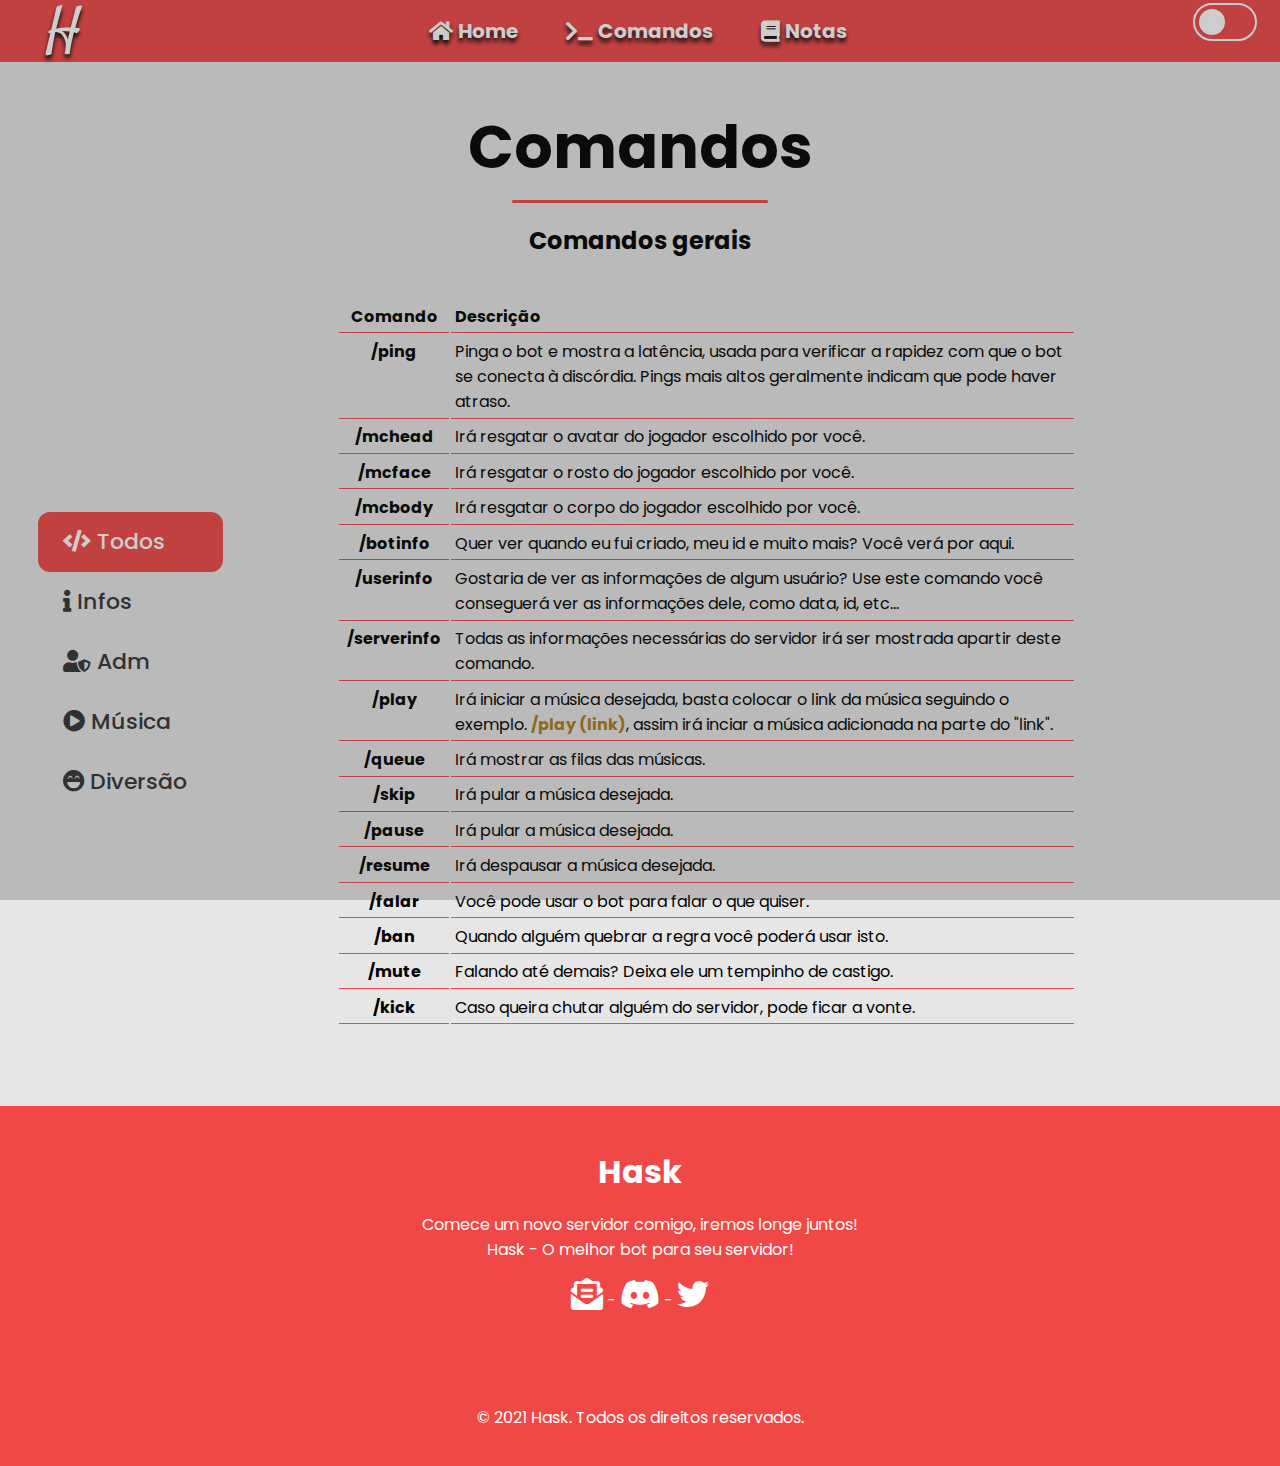
==== commands.html @ 64ca8719 "Add files via upload" ====
<html lang="pt-br">

<head>
    <meta charset="UTF-8" />
    <meta http-equiv="X-UA-Compatible" content="IE=edge" />
    <meta name="viewport" content="width=device-width, initial-scale=1.0" />
    <title>Hask</title>
  <!-- CSS -->
  <link rel="stylesheet" href="./css/navbar.css">
  <link rel="stylesheet" href="./css/navbar-sub.css">
  <link rel="stylesheet" href="./css/footer.css">
  <link rel="stylesheet" href="./css/animation.css">
  <link rel="stylesheet" href="./css/style.css">
  <link rel="stylesheet" href="./css/commands.css">
  <link rel="stylesheet" href="./css/colors.css">
  <link rel="stylesheet" href="./css/direction.css">
  <link rel="stylesheet" href="./css/media-screen.css">
  <!-- FONTS -->
  <link rel="stylesheet" href="./css/fonts.css">
  <!-- FAVICON -->
  <link rel="shortcut icon" href="favicon.ico" type="image/x-icon">
 <!-- ICONS -->
 <link rel="stylesheet" href="https://cdnjs.cloudflare.com/ajax/libs/font-awesome/5.11.2/css/all.css"/>
 <!-- JS -->
 <script src="https://cdnjs.cloudflare.com/ajax/libs/jquery/3.5.1/jquery.min.js"></script>
</head>

<body onselectstart="return false" ondragstart="return false;">
  <div id="preloader">
     <div class="inner">
        <img src="./images/preloader.gif" style="height: 128px; width: 128px;">                
        </div>
     </div>
  </div>
    <!-- NavBar -->
    <header>
        <nav>
            <div class="menu-icon">
               <i class="fas fa-bars fa-2x"></i>
            </div>
            <a href="index.html" class="logo">H</a>
            <div class="menu">
               <ul>
                  <li><i class="fas fa-home fa-lg"></i><a href="index.html">Home</a></li>
                  <li>
                     <i class="fas fa-terminal fa-lg"></i><a href="commands.html">Comandos</a>
                  </li>
                  <li>
                     <i class="fas fa-book fa-lg"></i></i><a href="notes.html">Notas</a>
                  </li>
                  <label class="switch">
                    <input type="checkbox" id="dark-mode-toggle" class="dark-mode-toggle"/>
                    <span class="slider round" id="switch"></span>
                 </label>
               </ul>
            </div>
         </nav>
    </header>
    <!-- Body -->
    <h1 class="text-center commands">Comandos</h1>
    <hr style="background: var(--bg);
    width: 20%;
    height: 0.3%;
    border-radius: 15px;
    margin-block-start: 0.5em;
    margin-block-end: 0.5em;
    margin-inline-start: auto;
    margin-inline-end: auto;
    opacity: 1;">
    <h2 class="text-center">Comandos gerais</h2>
    <section>
        <div class="container">
            <div class="content">
              <input type="radio" name="slidertabs" checked id="all">
              <input type="radio" name="slidertabs" id="info">
              <input type="radio" name="slidertabs" id="mod">
              <input type="radio" name="slidertabs" id="music">
              <input type="radio" name="slidertabs" id="fun">
              <div class="list">
                <label for="all" class="all">
                <span class="icon"><i class="fas fa-code"></i></span>
                <span class="title">Todos</span>
              </label>
              <label for="info" class="info">
                <span class="icon"><i class="fas fa-info"></i>
                <span class="title">Infos</span>
              </label>
              <label for="mod" class="mod">
                <span class="icon"><i class="fas fa-user-shield"></i></span>
                <span class="title">Adm</span>
              </label>
              <label for="music" class="music">
                <span class="icon"><i class="fas fa-play-circle"></i></span>
                <span class="title">Música</span>
              </label>
              <label for="fun" class="fun">
                <span class="icon"><i class="fas fa-laugh-beam"></i></span>
                <span class="title">Diversão</span>
              </label>
              <div class="slidertabs"></div>
            </div>
              <div class="text-content">
                <div class="all text">
                  <table>
                    <thead>
                        <tr>
                            <th style="width: 15%;">Comando</th>
                            <th style="width: 85%; text-align: start;">Descrição</th>
                        </tr>
                    </thead>
        
                    <tbody>
                        <tr>
                            <th>/ping</th>
                            <td>Pinga o bot e mostra a latência, usada para verificar a rapidez com que o bot se conecta à
                                discórdia. Pings mais altos geralmente indicam que pode haver atraso.</td>
                        </tr>
                        <tr>
                            <th>/mchead</th>
                            <td>Irá resgatar o avatar do jogador escolhido por você.</td>
                        </tr>
                        <tr>
                            <th>/mcface</th>
                            <td>Irá resgatar o rosto do jogador escolhido por você.</td>
                        </tr>
                        <tr>
                            <th>/mcbody</th>
                            <td>Irá resgatar o corpo do jogador escolhido por você.</td>
                        </tr>
                        <tr>
                            <th>/botinfo</th>
                            <td>Quer ver quando eu fui criado, meu id e muito mais? Você verá por aqui.</td>
                        </tr>
                        <tr>
                            <th>/userinfo</th>
                            <td>Gostaria de ver as informações de algum usuário? Use este comando você conseguerá ver as
                                informações dele, como data, id, etc...</td>
                        </tr>
                        <tr>
                            <th>/serverinfo</th>
                            <td>Todas as informações necessárias do servidor irá ser mostrada apartir deste comando.</td>
                        </tr>
                        <tr>
                            <th>/play</th>
                            <td>Irá iniciar a música desejada, basta colocar o link da música seguindo o exemplo. <code
                                    style="font-weight: bolder; color: #ad7e17;">/play (link)</code>, assim irá inciar a música
                                adicionada na parte do "link".</td>
                        </tr>
                        <tr>
                            <th>/queue</th>
                            <td>Irá mostrar as filas das músicas.</td>
                        </tr>
                        <tr>
                            <th>/skip</th>
                            <td>Irá pular a música desejada.</td>
                        </tr>
                        <tr>
                            <th>/pause</th>
                            <td>Irá pular a música desejada.</td>
                        </tr>
                        <tr>
                            <th>/resume</th>
                            <td>Irá despausar a música desejada.</td>
                        </tr>
                        <tr>
                            <th>/falar</th>
                            <td>Você pode usar o bot para falar o que quiser.</td>
                        </tr>
                        <tr>
                            <th>/ban</th>
                            <td>Quando alguém quebrar a regra você poderá usar isto.</td>
                        </tr>
                        <tr>
                            <th>/mute</th>
                            <td>Falando até demais? Deixa ele um tempinho de castigo.</td>
                        </tr>
                        <tr>
                            <th>/kick</th>
                            <td>Caso queira chutar alguém do servidor, pode ficar a vonte.</td>
                        </tr>
                    </tbody>
                </table>
                </div>
                <div class="info text">
                    <table>
                        <thead>
                            <tr>
                                <th style="width: 15%;">Comando</th>
                                <th style="width: 85%; text-align: start;">Descrição</th>
                            </tr>
                        </thead>
            
                        <tbody>
                            <tr>
                                <th>/botinfo</th>
                                <td>Quer ver quando eu fui criado, meu id e muito mais? Você verá por aqui.</td>
                            </tr>
                            <tr>
                                <th>/userinfo</th>
                                <td>Gostaria de ver as informações de algum usuário? Use este comando você conseguerá ver as
                                    informações dele, como data, id, etc...</td>
                            </tr>
                            <tr>
                                <th>/serverinfo</th>
                                <td>Todas as informações necessárias do servidor irá ser mostrada apartir deste comando.</td>
                            </tr>
                        </tbody>
                    </table>
                </div>
                <div class="mod text">
                    <table>
                        <thead>
                            <tr>
                                <th style="width: 15%;">Comando</th>
                                <th style="width: 85%; text-align: start;">Descrição</th>
                            </tr>
                        </thead>
                        <tbody>
                            <tr>
                                <th>/falar</th>
                                <td>Você pode usar o bot para falar o que quiser, desde que você tenha a permissão necessária.</td>
                            </tr>
                            <tr>
                                <th>/ban</th>
                                <td>Quando alguém quebrar a regra você poderá usar isto, desde que você tenha a permissão necessária, este tipo de punição é mais seria, tome cuidado ao usa-lá.</td>
                            </tr>
                            <tr>
                                <th>/mute</th>
                                <td>Falando até demais? Deixa ele um tempinho de castigo, lembre-se que ele não irá falar pelo tempo determinado por você.</td>
                            </tr>
                            <tr>
                                <th>/kick</th>
                                <td>Caso queira chutar alguém do servidor, pode ficar a vonte.</td>
                            </tr>
                        </tbody>
                    </table>
                </div>
                <div class="music text">
                  <table>
                    <thead>
                        <tr>
                            <th style="width: 15%;">Comando</th>
                            <th style="width: 85%; text-align: start;">Descrição</th>
                        </tr>
                    </thead>
        
                    <tbody>
                        <tr>
                            <th>/play</th>
                            <td>Irá iniciar a música desejada, basta colocar o link da música seguindo o exemplo. <code
                                    style="font-weight: bolder; color: #ad7e17;">/play (link)</code>, assim irá inciar a música
                                adicionada na parte do "link".</td>
                        </tr>
                        <tr>
                            <th>/queue</th>
                            <td>Irá mostrar as filas das músicas.</td>
                        </tr>
                        <tr>
                            <th>/skip</th>
                            <td>Irá pular a música desejada.</td>
                        </tr>
                        <tr>
                            <th>/pause</th>
                            <td>Irá pular a música desejada.</td>
                        </tr>
                        <tr>
                            <th>/resume</th>
                            <td>Irá despausar a música desejada.</td>
                        </tr>  
                    </tbody>
                </table>
                </div>
                <div class="fun text">
                    <table>
                        <thead>
                            <tr>
                                <th style="width: 15%;">Comando</th>
                                <th style="width: 85%; text-align: start;">Descrição</th>
                            </tr>
                        </thead>
            
                        <tbody>
                            <tr>
                                <th>/mchead</th>
                                <td>Irá resgatar o avatar do jogador escolhido por você, lembre-se de que o Minecraft do usuário tem que ser o original.</td>
                            </tr>
                            <tr>
                                <th>/mcface</th>
                                <td>Irá resgatar o rosto do jogador escolhido por você, lembre-se de que o Minecraft do usuário tem que ser o original.</td>
                            </tr>
                            <tr>
                                <th>/mcbody</th>
                                <td>Irá resgatar o corpo do jogador escolhido por você, lembre-se de que o Minecraft do usuário tem que ser o original.</td>
                            </tr>
                            <tr>
                        </tbody>
                    </table>
                </div>
              </div>
            </div>
          </div>
    </section>
         <!-- Footer -->
   <footer>
    <div class="footer-top">
    <h1 style="margin-bottom: 0px;">Hask</h1>
    <p>Comece um novo servidor comigo, iremos longe juntos!
       <br>
       Hask - O melhor bot para seu servidor!
    </p>
    <div class="social">
       <a href="mailto: ajuda@hask.net.br"><i class="fas fa-envelope-open-text fa-2x"></i></a>
       -
       <a href="https://discord.gg/fS4xkpa2gM"><i class="fab fa-discord fa-2x"></i></a>
       -
       <a href="https://twitter.com/bot_Hask"><i class="fab fa-twitter fa-2x"></i></a>
    </div>
 </div>
 <p style="padding-top: 1%;">&copy 2021 Hask. Todos os direitos reservados.</p>
 </footer>
</body>
   <!-- JS -->
   <script src="./js/navbar.js"></script>
   <script src="./js/preloader.js"></script>
   <script src="./js/switch.js"></script>
</html>
---- css/navbar.css ----
/*NavBar*/
.content {
    width: 94%;
    margin: 4em auto;
    font-size: 20px;
    line-height: 30px;
    text-align: justify;
  }
  
  .logo {
    line-height: 35px;
    text-decoration: none;
    position: fixed;
    float: left;
    margin: 16px 46px;
    color: #fff;
    font-size: 55px;
    letter-spacing: 2px;
    font-family: Satisfy;
    font-weight: lighter;

    text-shadow: 0px 4px 4px #000000;
  }
  nav {
    position: fixed;
    width: 100%;
    font-family: poppins;
    font-weight: bold;
    z-index: 999;
  }
  
  nav ul {
    line-height: 30px;
    list-style: none;
    background: rgba(0, 0, 0, 0);
    overflow: hidden;
    color: #000;
    padding: 0;
    text-align: center;
    margin: 0;
   padding-left: 4%;
  }
  
  nav.black ul {
    transition: all 1s ease;
    background-size: 100% 100%;
    background-color: var(--bg);
  }
  
  nav ul li {
    display: inline-block;
    padding: 16px 1%;
    text-shadow: 0px 4px 4px #000000;
  }
  nav ul li .fas {
    padding: 5px;
    color: white;
  }
  
  nav ul li a {
    text-decoration: none;
    color: #fff;
    font-size: 20px;
  }
  
  
  .menu-icon {
    line-height: 60px;
    width: 100%;
    background: var(--bg);
    text-align: right;
    box-sizing: border-box;
    padding: 15px 24px;
    cursor: pointer;
    color: #fff;
    display: none;
  }
  
/*Switch*/
.switch {
    position: relative;
    width: 60px;
    height: 34px;
    bottom: 20px;
    float: right;

    right: 2%;

    margin-top: 2%;
  }
  
  .switch input {
    opacity: 0;
    width: 0;
    height: 0;
  }
  
  .slider {
    position: absolute;
    cursor: pointer;
    top: 0;
    left: 0;
    right: 0;
    bottom: 0;
    background-color: var(--bg);
    outline: white 2px solid;
    transition: 0.4s;
  }
  
  .slider:before {
    position: absolute;
    content: "";
    height: 26px;
    width: 26px;
    left: 4px;
    bottom: 4px;
    background-color: white;
    transition: 0.4s;
  }
  
  input:checked + .slider {
    background-color: var(--bg);
  }
  
  input:focus + .slider {
    box-shadow: 0 0 1px var(--bg);
  }
  
  input:checked + .slider:before {
    -webkit-transform: translateX(26px);
    -ms-transform: translateX(26px);
    transform: translateX(26px);
  }
  
  .slider.round {
    border-radius: 34px;
  }
  
  .slider.round:before {
    border-radius: 50%;
  }
---- css/navbar-sub.css ----
/*NavBar*/
.content {
    width: 94%;
    margin: 4em auto;
    font-size: 20px;
    line-height: 30px;
    text-align: justify;
  }
  
  .logo {
    line-height: 35px;
    text-decoration: none;
    position: fixed;
    float: left;
    margin: 16px 46px;
    color: #fff;
    font-size: 55px;
    letter-spacing: 2px;
    font-family: Satisfy;
    font-weight: lighter;

    text-shadow: 0px 4px 4px #000000;
  }
  nav {
    position: fixed;
    width: 100%;
    font-family: poppins;
    font-weight: bold;
    z-index: 999;
    background-color: var(--bg);
    margin-top: 0px;
  }
  
  nav ul {
    line-height: 30px;
    list-style: none;
    background: rgba(0, 0, 0, 0);
    overflow: hidden;
    color: #000;
    padding: 0;
    text-align: center;
    margin: 0;
    padding-left: 4%;
  }
  
  nav.black ul {
    transition: all 1s ease;
    background-size: 100% 100%;
    background-color: var(--bg);
  }
  
  nav ul li {
    display: inline-block;
    padding: 16px 20px;
    text-shadow: 0px 4px 4px #000000;
  }
  nav ul li .fas {
    padding: 5px;
    color: white;
  }
  
  nav ul li a {
    text-decoration: none;
    color: #fff;
    font-size: 20px;
  }
  
  
  .menu-icon {
    line-height: 60px;
    width: 100%;
    background: var(--bg);
    text-align: right;
    box-sizing: border-box;
    padding: 15px 24px;
    cursor: pointer;
    color: #fff;
    display: none;
  }
  
/*Switch*/
.switch {
    position: relative;
    width: 60px;
    height: 34px;
    bottom: 20px;
    float: right;

    right: 2%;

    margin-top: 2%;
  }
  
  .switch input {
    opacity: 0;
    width: 0;
    height: 0;
  }
  
  .slider {
    position: absolute;
    cursor: pointer;
    top: 0;
    left: 0;
    right: 0;
    bottom: 0;
    background-color: var(--bg);
    outline: white 2px solid;
    transition: 0.4s;
  }
  
  .slider:before {
    position: absolute;
    content: "";
    height: 26px;
    width: 26px;
    left: 4px;
    bottom: 4px;
    background-color: white;
    transition: 0.4s;
  }
  
  input:checked + .slider {
    background-color: var(--bg);
  }
  
  input:focus + .slider {
    box-shadow: 0 0 1px var(--bg);
  }
  
  input:checked + .slider:before {
    -webkit-transform: translateX(26px);
    -ms-transform: translateX(26px);
    transform: translateX(26px);
  }
  
  .slider.round {
    border-radius: 34px;
  }
  
  .slider.round:before {
    border-radius: 50%;
  }
---- css/footer.css ----
.footer-top {
    display: flex;
    text-align: center;
    align-items: center;
    flex-direction: column;
    padding: 5%;
    padding-top: 0%;

}
.social i {
    color: #fff;
}
.social i:hover {
    color: rgb(173, 173, 173);
}
footer {
    text-decoration: none;

    display: flex;
    justify-content: center;
    align-items: center;
    flex-direction: column;

    width: 100%;
    height: 40%;

    color: white;
    background-color: var(--bg);

    transition: all 0.4s ease
  }
---- css/animation.css ----
/*Preloader*/
#preloader {
    position:fixed;
    top:0;
    left:0;
    right:0;
    bottom:0;
    background-color:#2D2D2D;
    z-index: 99999;
  }
  #preloader .inner {
    position: absolute;
    top: 50%; 
    left: 50%;
    transform: translate(-50%, -50%);  
  }
  
  /*Animations*/
  .fadeIn
  {
      -webkit-animation-name:fadeIn;
      animation-name: fadeIn;
  }
  
  @-webkit-keyframes fadeIn
  {
      from
      {
          opacity: 0;
      }
      to {
  opacity: 1;
      }
  }
  @keyframes fadeIn
  {
      from
      {
          opacity: 0;
      }
      to {
  opacity: 1;
      }
  }
  .fadeUp
  {
      -webkit-animation-name:fadeUp;
      animation-name: fadeUp;
  }
  
  @-webkit-keyframes fadeUp
  {
      from
      {
          opacity: 0;
          -webkit-transform: translate3d(0, 100%, 0);
          transform: translate3d(0, 100%, 0);
      }
      to {
  opacity: 1;
  -webkit-transform: none;
  transform: none;
      }
  }
  @keyframes fadeUp
  {
      from
      {
          opacity: 0;
          -webkit-transform: translate3d(0, 100%, 0);
          transform: translate3d(0, 100%, 0);
      }
      to {
  opacity: 1;
  -webkit-transform: none;
  transform: none;
      }
  }
  
  .fadeLeft
  {
      -webkit-animation-name: fadeLeft;
      animation-name: fadeLeft;
  }
  @-webkit-keyframes fadeLeft
  {
      from
      {
          opacity: 0;
          -webkit-transform: translate3d(-100%, 0, 0);
          transform: translate3d(-100, 0, 0);
      }
      to {
  opacity: 1;
  -webkit-transform: none;
  transform: none;
      }
  }
  @keyframes fadeLeft
  {
      from
      {
          opacity: 0;
          -webkit-transform: translate3d(-100%, 0, 0);
          transform: translate3d(-100, 0, 0);
      }
      to {
  opacity: 1;
  -webkit-transform: none;
  transform: none;
      }
  }
  
  
  .fadeRight
  {
      -webkit-animation-name: fadeRight;
      animation-name: fadeRight;
  }
  @-webkit-keyframes fadeRight
  {
      from
      {
          opacity: 0;
          -webkit-transform: translate3d(100, 0, 0);
          transform: translate3d(100, 0, 0);
      }
      to {
  opacity: 1;
  -webkit-transform: none;
  transform: none;
      }
  }
  @keyframes fadeRight
  {
      from
      {
          opacity: 0;
          -webkit-transform: translate3d(100%, 0, 0);
          transform: translate3d(100, 0, 0);
      }
      to {
  opacity: 1;
  -webkit-transform: none;
  transform: none;
      }
  }
  
  .fadeDown
  {
      -webkit-animation-name: fadeDown;
      animation-name: fadeDown;
  }
  
  @-webkit-keyframes fadeDown
  {
      from
      {
          opacity: 0;
          -webkit-transform: translate3d(0, -100%, 0);
          transform: translate3d(0, -100%, 0);
      }
      to {
  opacity: 1;
  -webkit-transform: none;
  transform: none;
      }
  }
  @keyframes fadeDown
  {
      from
      {
          opacity: 0;
          -webkit-transform: translate3d(0, -100%, 0);
          transform: translate3d(0, -100%, 0);
      }
      to {
  opacity: 1;
  -webkit-transform: none;
  transform: none;
      }
  }


  @keyframes float {
	0% {
		transform: translatey(0px);
	}
	50% {
		transform: translatey(-20px);
	}
	100% {
		transform: translatey(0px);
	}
}
---- css/style.css ----
* {
    font-family: poppins;
}
  
html, body {
    margin: 0px;
    padding: 0px;
    width: 100%;
    background-color: #e6e6e6;
}

/*Main - Welcome*/
main {
    background-image: var(--HaskBG);
    width: 100%;
    height: 50vw;
    background-size: cover;
    background-repeat: no-repeat;
    background-position: center;

    transition: all 0.6s ease;
}
.bold-hask {
    font-family: Satisfy;
    font-size: 60vh;
    font-size: 30vw;
    font-style: normal;
    font-weight: normal;
    text-align: center;

    padding-top: 13%;

    line-height: 30vh;
    height: 40%;
    overflow: hidden;

    margin: 0px;

    color: #FFFFFF;

    text-shadow: 0px 4px 4px #000000;

    animation: float 6s ease-in-out infinite;
}

.light-hask {
    font-family: Satisfy;
    font-size: 20vh;
    font-style: normal;
    font-weight: normal;
    margin-left: -3.5%;

    color: #FFFFFF;

    text-shadow: 0px 4px 4px #000000;
}

.welcome-hask {
    font-family: poppins;
    font-size: 2em;
    font-style: bold;
    font-weight: bold;
    
    margin: 0px;

    color: #FFFFFF;

    text-shadow: 0px 4px 4px #000000;
    
    animation: fadeUp 1.5s;
}

/*Buttons*/
.btn {
    font-family: poppins;
    font-style: bold;
    font-weight: bold;
    font-size: 1.3em;

    text-decoration: none;

    border: none;
    border-radius: 5px;
    
    padding: 10px;
    margin: 10px;

    background-color: white;
    color: black;

    transition: all 0.4s ease;
    animation: fadeLeft 1s;
  }
  .btn:hover {
    position: relative;
    
    background-color: var(--btn);

    transition: 0.5s;
    
    bottom: 1px;

    box-shadow: 4px 3px #bbbbbb;
  }
  /*Lines*/
hr {
    background: var(--bg);
    width: 40%;
    height: 0.3%;
    border: none;
    border-radius: 15px;
    transition: all 0.4s ease;
  }

.body {
    text-align: center;

    font-family: poppins;
  }
.text-h {
    display: flex;
    justify-content: center;
    align-items: center;

  }
.text-g
  {
    display: flex;
    justify-content: center;
    align-items: center;
  }
  
.fun {
    display: flex;
    align-items: center;
    flex-direction: column;
  }
.video {
    display: flex;
    align-items: center;
    flex-direction: column;
  }
.box-gif {
    margin-top: 1%;

    border-radius: 0% 10% 0% 10%;
    outline: solid 5px var(--bg);

    transition: all 0.4s ease;
  }
  
  
  /*Table*/
  th, td {
    border: 1px solid var(--bg);
    border-width: 0 0 1px;
    padding: 0.5%;
    vertical-align: top;
  }

  

.focus:hover{
  position: relative;
  bottom: 5px;
  
  text-shadow: 0px 4px 4px #5a5a5a;
  
  transition: all 0.2s ease;
}
.tittle {
  font-size: 3.5em;
}
.sub-tittle {
  font-size: 2.5em;
  margin: 0px;
}
.text {
  font-size: 2em; 
  width: 80%; 
  margin-left: 2%;
}
.text-sub {
  font-size: 1.5em; 
  width: 45%;
}
.h {
  color: var(--bg); 
  font-family: satisfy; 
  font-size: 20vh; font-weight: 
  lighter; 
  margin: 0px;
}
.update-title {
  font-size: 2em; 
  margin: 0px; 
  padding-top: 5%; 
}
.update {
  font-size: 1.5vw; 
}
---- css/commands.css ----
/*Commands*/
.container .topic{
    font-size: 30px;
    font-weight: 500;
    margin-bottom: 20px;
  }
  
  .content {
    display: flex;
    align-items: center;
    justify-content: space-between;
  
    margin: 4em auto;
    margin-top: 2em;
    font-size: 20px;
    line-height: 30px;
    text-align: justify;
  }
  .content .list{
    display: flex;
    flex-direction: column;
    width: 20%;
    margin-right: 50px;
    position: relative;
  }
  .content .list label{
    height: 60px;
    font-size: 22px;
    font-weight: 500;
    line-height: 60px;
    cursor: pointer;
    padding-left: 25px;
    transition: all 0.5s ease;
    color: #333;
    z-index: 12;
  }
  #all:checked ~ .list label.all,
  #info:checked ~ .list label.info,
  #mod:checked ~ .list label.mod,
  #music:checked ~ .list label.music,
  #fun:checked ~ .list label.fun{
    color: #fff;
  }
  .content .list label:hover{
    color: var(--bg);
  }
  .content .slidertabs{
    position: absolute;
    left: 0;
    top: 0;
    height: 60px;
    width: 80%;
    border-radius: 12px;
    background: var(--bg);
    transition: all 0.4s ease;
  }
  #all:checked ~ .list .slidertabs{
    top: 0;
  }
  #info:checked ~ .list .slidertabs{
    top: 60px;
  }
  #mod:checked ~ .list .slidertabs{
    top: 120px;
  }
  #music:checked ~ .list .slidertabs{
    top: 180px;
  }
  #fun:checked ~ .list .slidertabs{
    top: 240px;
  }
  .content .text-content{
    width: 80%;
    height: 100%;
  }
  .content .text{
    display: none;
  }
  .content .text .title{
    font-size: 25px;
    margin-bottom: 10px;
    font-weight: 500;
  }
  .content .text p{
    text-align: justify;
  }
  .content .text-content .all{
    display: block;
  }
  #all:checked ~ .text-content .all,
  #info:checked ~ .text-content .info,
  #mod:checked ~ .text-content .mod,
  #music:checked ~ .text-content .music,
  #fun:checked ~ .text-content .fun{
    display: block;
  }
  
  #info:checked ~ .text-content .all,
  #mod:checked ~ .text-content .all,
  #music:checked ~ .text-content .all,
  #fun:checked ~ .text-content .all{
    display: none;
  }
  .content input{
    display: none;
  }
  .fun
  {
    display: flex;
    flex-direction: row;
    display: block;
  }
  .commands {
    font-size: 60px; 
    margin: 0px; 
    padding-top: 8%;
  }
  


  /*List*/
@media (max-width: 786px) {
  span{
    display: none;
  }
  .fun {
    display: none;
  }
  .slidertabs {
    display: none;
  }
  .content {
    margin: 0 0;
    margin-bottom: 5%;
  }
}
@media (max-width: 480px) {
  .content {
    margin-left: -5%;
    padding-left: -10%;
  }
  .commands {
    padding-top: 20%;
  }
}
---- css/colors.css ----
/*Color Red*/
:root {
    --bg: #f04747; 
    --white: #fff;
    --HaskBG: url("../images/background-red.jpg");
    --btn: #eb5555;
    --btn-hover: #e72222;
    --text: #f04747;
    --bg-gradiente: linear-gradient(45deg, #ff0000, #950101, #3d0000, #000000);
  }
  /*Color Blue*/
  .darkmode {
    --bg: #57c3e7;
    --HaskBG: url("../images/background-blue.jpg");
    --text: #57c3e7;
    --white: #fff;
    --btn: #5da2f1;
    --btn-hover: #3089f0;
    --bg-gradiente: linear-gradient(45deg, #020202, #1597e5, #113cfc, #193498);
  }
---- css/direction.css ----
.text-center {
    text-align: center;
}
.text-start {
    text-align: start;
}
.text-end {
    text-align: end;
}
.btn-center {
    display: flex;
    justify-content: center;
    align-items: center;
  }
---- css/media-screen.css ----
/*NavBar*/
@media (max-width: 786px) {
  .logo {
    position: fixed;
    top: 0;
    margin-top: 16px;
  }

  nav ul {
    max-height: 0px;
    background: var(--bg);
  }

  nav.black ul {
    background: var(--bg);
  }

  .showing {
    max-height: 34em;
  }

  nav ul li {
    box-sizing: border-box;
    width: 100%;
    padding: 24px;
    text-align: center;
  }

  .menu-icon {
    display: block;
  }
  .switch {
    margin-right: 43%;
    margin-top: 8%;
  }
}

@media (max-width: 1050px) {
  main {
    height: 80vh;
  }
  .update {
    font-size: 2.5vw; 
  }
  .update-title {
    padding-top: 10%;
  }
}
@media (max-width: 830px) {
  .text {
    font-size: 1.2em; 
    width: 80%; 
    margin-left: 2%;
  }
  .h {
    display: none;
  }
  #img-hask {
    display: none;
  }
}

  /*Mobile*/
  @media (max-width: 495px) {
    .menu-icon {
      width: 100%;
    }
    nav {
      width: 100%;
    }
    .light-hask {
      display: none;
    }
    .box-gif{
      width: 100%;
      height: 100%;
    }
    .tittle, .sub-tittle{
      font-size: 10vw;
    }
    .text-sub {
      font-size: 1.5em; 
      width: 100%; 
      margin-left: 2%;
    }
    .btn {
      font-size: 1em;
    }
    .bold-hask{
      padding-top: 100px;
      font-size: 50vw;
    }
    .update {
      font-size: 3.5vw; 
    }
    .update-title {
      padding-top: 20%;
    }
  }
  @media (max-width: 320px) {
    .bold-hask{
      padding-top: 70px;
      font-size: 50vw;
    }
  }
---- css/fonts.css ----
@import url("https://fonts.googleapis.com/css2?family=Poppins:wght@200&family=Roboto&family=Satisfy&display=swap");
@import url("https://fonts.googleapis.com/css2?family=Satisfy&display=swap");
@import url('https://fonts.googleapis.com/css2?family=Bakbak+One&display=swap');
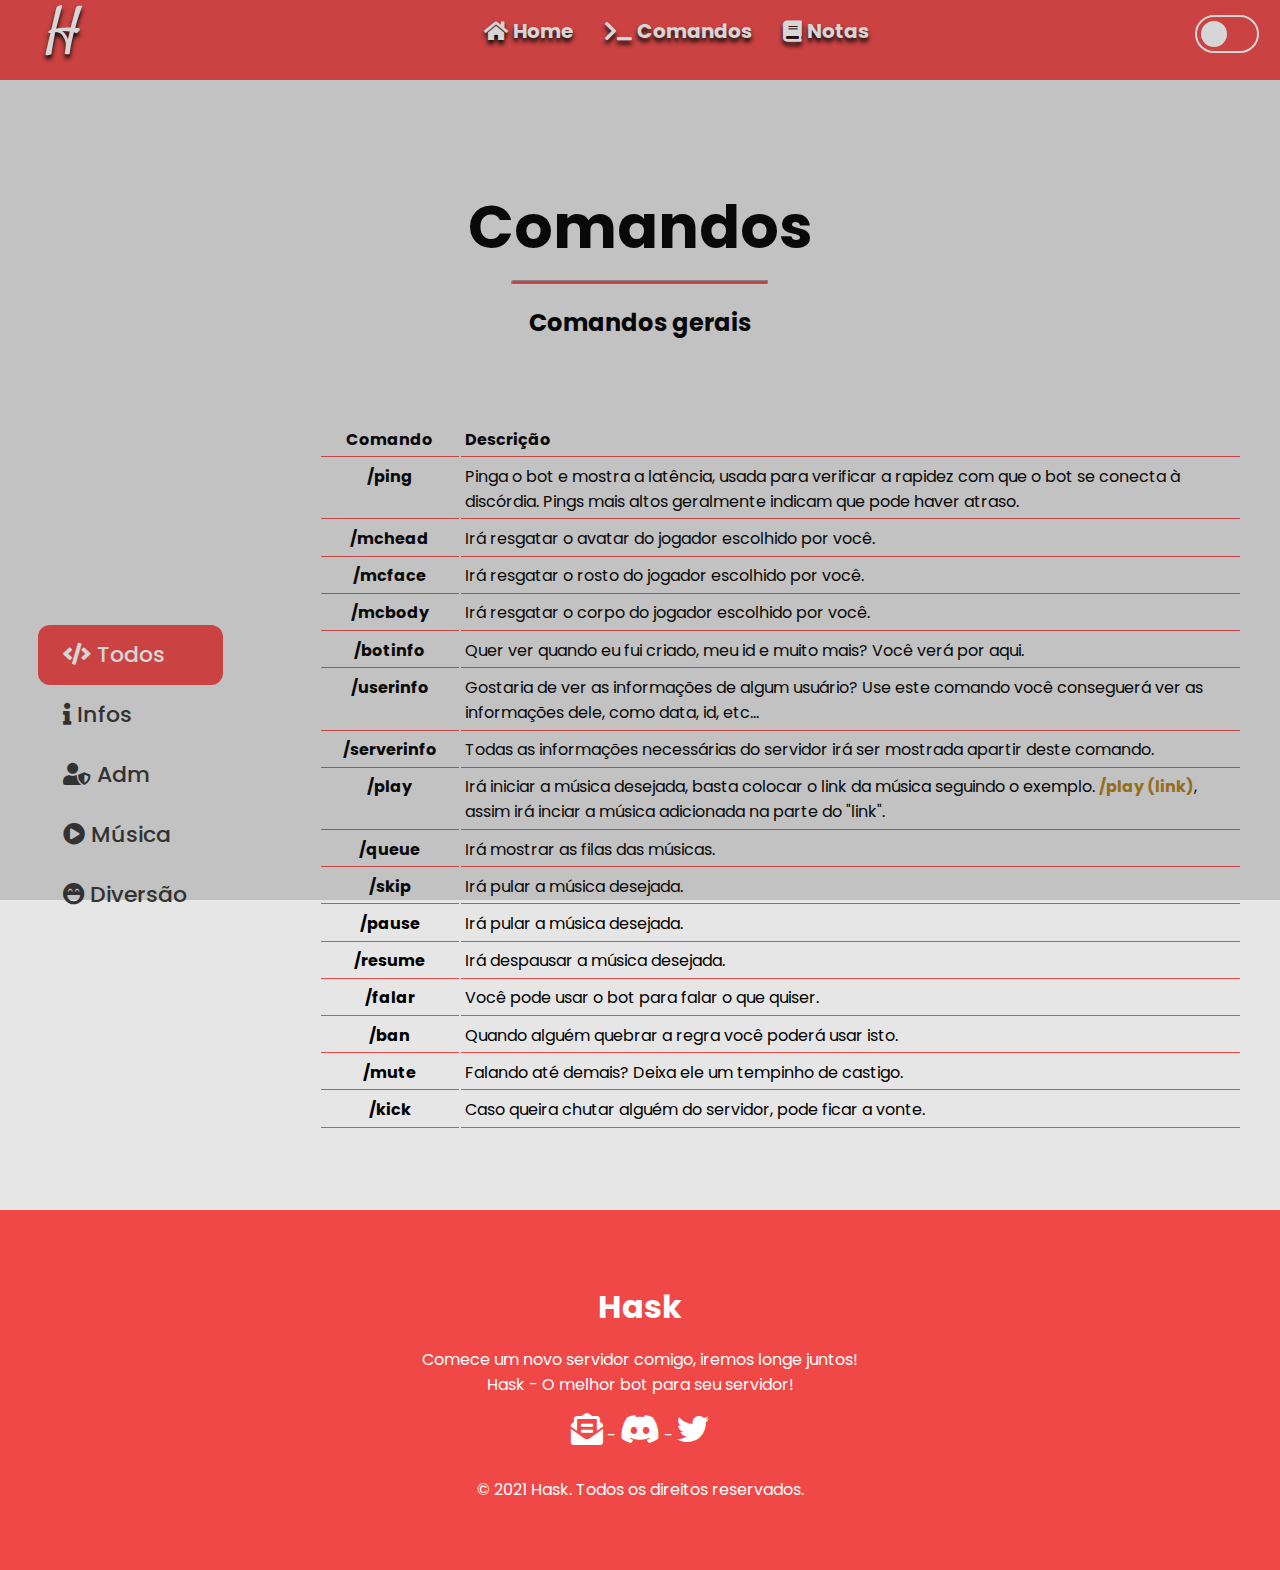
==== commit d951ef57: "Add files via upload" ====
--- a/commands.html
+++ b/commands.html
@@ -1,60 +1,58 @@
 <html lang="pt-br">
 
 <head>
-    <meta charset="UTF-8" />
-    <meta http-equiv="X-UA-Compatible" content="IE=edge" />
-    <meta name="viewport" content="width=device-width, initial-scale=1.0" />
+    <meta charset="UTF-8">
+    <meta http-equiv="X-UA-Compatible" content="IE=edge">
+    <meta name="viewport" content="width=device-width, initial-scale=1.0">
     <title>Hask</title>
-  <!-- CSS -->
-  <link rel="stylesheet" href="./css/navbar.css">
-  <link rel="stylesheet" href="./css/navbar-sub.css">
-  <link rel="stylesheet" href="./css/footer.css">
-  <link rel="stylesheet" href="./css/animation.css">
-  <link rel="stylesheet" href="./css/style.css">
-  <link rel="stylesheet" href="./css/commands.css">
-  <link rel="stylesheet" href="./css/colors.css">
-  <link rel="stylesheet" href="./css/direction.css">
-  <link rel="stylesheet" href="./css/media-screen.css">
-  <!-- FONTS -->
-  <link rel="stylesheet" href="./css/fonts.css">
-  <!-- FAVICON -->
-  <link rel="shortcut icon" href="favicon.ico" type="image/x-icon">
- <!-- ICONS -->
- <link rel="stylesheet" href="https://cdnjs.cloudflare.com/ajax/libs/font-awesome/5.11.2/css/all.css"/>
- <!-- JS -->
- <script src="https://cdnjs.cloudflare.com/ajax/libs/jquery/3.5.1/jquery.min.js"></script>
-</head>
+    <meta name="description" content="Hask, um novo bot para fazer seu servidor do Discord um lugar melhor, onde possa ter moderação controlada e diverção.">
+    <!-- CSS -->
+    <link rel="stylesheet" href="../css/commands.css">
+    <link rel="stylesheet" href="../css/sub-navbar.css">
+    <link rel="stylesheet" href="../css/footer.css">
+    <link rel="stylesheet" href="../css/animation.css">
+    <link rel="stylesheet" href="../css/colors.css">
+    <link rel="stylesheet" href="../css/flex.css">
+    <link rel="stylesheet" href="../css/media-screen.css">
+    <!-- FONTS -->
+    <link rel="stylesheet" href="../css/fonts.css">
+    <!-- FAVICON -->
+    <link rel="shortcut icon" href="../favicon.ico" type="image/x-icon">
+    <!-- ICONS -->
+    <link rel="stylesheet" href="https://cdnjs.cloudflare.com/ajax/libs/font-awesome/5.11.2/css/all.css" />
+    <!-- JS -->
+    <script src="https://cdnjs.cloudflare.com/ajax/libs/jquery/3.5.1/jquery.min.js"></script>
 
 <body onselectstart="return false" ondragstart="return false;">
   <div id="preloader">
      <div class="inner">
-        <img src="./images/preloader.gif" style="height: 128px; width: 128px;">                
+        <img src="../img/preloader.gif" style="height: 128px; width: 128px;">                
         </div>
      </div>
   </div>
     <!-- NavBar -->
-    <header>
+     <header>
         <nav>
             <div class="menu-icon">
-               <i class="fas fa-bars fa-2x"></i>
+                <i class="fas fa-bars fa-2x"></i>
             </div>
             <a href="index.html" class="logo">H</a>
             <div class="menu">
-               <ul>
-                  <li><i class="fas fa-home fa-lg"></i><a href="index.html">Home</a></li>
-                  <li>
-                     <i class="fas fa-terminal fa-lg"></i><a href="commands.html">Comandos</a>
-                  </li>
-                  <li>
-                     <i class="fas fa-book fa-lg"></i></i><a href="notes.html">Notas</a>
-                  </li>
-                  <label class="switch">
-                    <input type="checkbox" id="dark-mode-toggle" class="dark-mode-toggle"/>
-                    <span class="slider round" id="switch"></span>
-                 </label>
-               </ul>
+                <ul>
+                    <li><i class="fas fa-home fa-lg"></i><a href="index.html">Home</a></li>
+                    <li>
+                        <i class="fas fa-terminal fa-lg"></i><a href="commands.html">Comandos</a>
+                    </li>
+                    <li>
+                        <i class="fas fa-book fa-lg"></i></i><a href="notes.html">Notas</a>
+                    </li>
+                    <label class="switch">
+                     <input type="checkbox" id="dark-mode-toggle" class="dark-mode-toggle"/>
+                     <div class="slider round" id="switch"></div>
+                  </label>
+                </ul>
             </div>
-         </nav>
+        </nav>
     </header>
     <!-- Body -->
     <h1 class="text-center commands">Comandos</h1>
@@ -320,7 +318,7 @@
  </footer>
 </body>
    <!-- JS -->
-   <script src="./js/navbar.js"></script>
-   <script src="./js/preloader.js"></script>
-   <script src="./js/switch.js"></script>
+   <script src="../js/navbar.js"></script>
+   <script src="../js/preloader.js"></script>
+   <script src="../js/switch.js"></script>
 </html>--- a/css/commands.css
+++ b/css/commands.css
@@ -1,3 +1,45 @@
+/*All configs*/
+* {
+  font-family: poppins;
+}
+
+html, body {
+  margin: 0px;
+  padding: 0px;
+  width: 100%;
+  background-color: #e6e6e6;
+}
+.btn {
+  font-family: poppins;
+  font-style: bold;
+  font-weight: bold;
+  font-size: 1.3em;
+
+  text-decoration: none;
+
+  border: none;
+  border-radius: 5px;
+  
+  padding: 1vh;
+  margin: 1vw;
+
+  background-color: white;
+  color: black;
+
+  transition: all 0.4s ease;
+  animation: fadeLeft 1s;
+}
+.btn:hover {
+  position: relative;
+  
+  background-color: var(--btn);
+
+  transition: 0.5s;
+  
+  bottom: 1px;
+
+  box-shadow: 4px 3px #bbbbbb;
+}
 /*Commands*/
 .container .topic{
     font-size: 30px;
@@ -115,7 +157,13 @@
     margin: 0px; 
     padding-top: 8%;
   }
-  
+  th, td {
+    border: 1px solid var(--bg);
+    border-width: 0 0 1px;
+    padding: 0.5%;
+    vertical-align: top;
+  }
+
 
 
   /*List*/
--- a/css/sub-navbar.css
+++ b/css/sub-navbar.css
@@ -0,0 +1,176 @@
+header
+{
+    height: 5em;
+}
+.content {
+    width: 94%;
+    margin: 4em auto;
+    font-size: 20px;
+    line-height: 30px;
+    text-align: justify;
+  }
+  
+.logo {
+    line-height: 35px;
+    text-decoration: none;
+    position: absolute;
+    float: left;
+    margin: 16px 46px;
+    color: #fff;
+    font-size: 55px;
+    letter-spacing: 2px;
+    font-family: Satisfy;
+    font-weight: lighter;
+
+    text-shadow: 0px 4px 4px #000000;
+}
+nav {
+    position: absolute;
+    width: 100%;
+    height: 5em;
+    font-family: poppins;
+    font-weight: bold;
+    z-index: 999;
+    background-color: var(--bg);
+}
+  
+nav ul {
+    line-height: 30px;
+    list-style: none;
+    background: rgba(0, 0, 0, 0);
+    overflow: hidden;
+    color: #000;
+    padding: 0;
+    text-align: center;
+    margin: 0;
+    padding-left: 10%;
+}
+  
+nav ul li {
+    display: inline-block;
+    padding: 16px 1%;
+    text-shadow: 0px 4px 4px #000000;
+}
+nav ul li .fas {
+    padding: 5px;
+    color: white;
+}
+  
+nav ul li a {
+    text-decoration: none;
+    color: #fff;
+    font-size: 20px;
+}
+  
+.menu-icon {
+    line-height: 60px;
+    width: 100%;
+    background: var(--bg);
+    text-align: right;
+    box-sizing: border-box;
+    padding: 15px 24px;
+    cursor: pointer;
+    color: #fff;
+    display: none;
+}
+
+.login-btn {
+    float: right;
+    font-family: poppins;
+    font-style: bold;
+    font-weight: bold;
+    font-size: 1.3em;
+
+    text-decoration: none;
+
+    border: none;
+    border-radius: 5px;
+    
+    width: 10%;
+
+    margin: 1%;
+
+    background-color: rgb(150, 248, 215);
+    color: black;
+
+    transition: all 0.4s ease;
+    animation: fadeLeft 1s;
+}
+
+.login-btn:hover {
+    position: relative;
+    
+    background-color: var(--btn);
+
+    transition: 0.5s;
+    
+    bottom: 1px;
+
+    box-shadow: 4px 3px #bbbbbb;
+}
+  
+/*Switch*/
+.switch {
+    position: relative;
+    width: 60px;
+    height: 34px;
+    float: right;
+
+    right: 2%;
+
+    margin-top: 1.5%;
+}
+  
+.switch input {
+    opacity: 0;
+    width: 0;
+    height: 0;
+}
+  
+.slider {
+    position: absolute;
+    cursor: pointer;
+    top: 0;
+    left: 0;
+    right: 0;
+    bottom: 0;
+    background-color: var(--bg);
+    outline: white 2px solid;
+    transition: 0.4s;
+}
+  
+.slider:before {
+    position: absolute;
+    content: "";
+    height: 26px;
+    width: 26px;
+    left: 4px;
+    bottom: 4px;
+    background-color: white;
+    transition: 0.4s;
+}
+  
+input:checked + .slider {
+    background-color: var(--bg);
+}
+  
+input:focus + .slider {
+    box-shadow: 0 0 1px var(--bg);
+}
+  
+input:checked + .slider:before {
+    -webkit-transform: translateX(26px);
+    -ms-transform: translateX(26px);
+    transform: translateX(26px);
+}
+  
+.slider.round {
+    border-radius: 34px;
+}
+  
+.slider.round:before {
+    border-radius: 50%;
+}
+  
+  
+  --- a/css/footer.css
+++ b/css/footer.css
@@ -3,9 +3,8 @@
     text-align: center;
     align-items: center;
     flex-direction: column;
-    padding: 5%;
+    
     padding-top: 0%;
-
 }
 .social i {
     color: #fff;
--- a/css/colors.css
+++ b/css/colors.css
@@ -1,17 +1,19 @@
-/*Color Red*/
+/*Red Mode*/
 :root {
     --bg: #f04747; 
+    --inv: #57c3e7;
     --white: #fff;
-    --HaskBG: url("../images/background-red.jpg");
+    --HaskBG: url("../img/background-red.jpg");
     --btn: #eb5555;
-    --btn-hover: #e72222;
+    --btn-hover: #888585;
     --text: #f04747;
     --bg-gradiente: linear-gradient(45deg, #ff0000, #950101, #3d0000, #000000);
   }
-  /*Color Blue*/
+  /*Dark Mode*/
   .darkmode {
     --bg: #57c3e7;
-    --HaskBG: url("../images/background-blue.jpg");
+    --inv: #f04747; 
+    --HaskBG: url("../img/background-blue.jpg");
     --text: #57c3e7;
     --white: #fff;
     --btn: #5da2f1;
--- a/css/flex.css
+++ b/css/flex.css
@@ -0,0 +1,14 @@
+.text-center {
+    text-align: center;
+}
+.text-start {
+    text-align: start;
+}
+.text-end {
+    text-align: end;
+}
+.btn-center {
+    display: flex;
+    justify-content: center;
+    align-items: center;
+  }
--- a/css/media-screen.css
+++ b/css/media-screen.css
@@ -1,105 +1,101 @@
 /*NavBar*/
 @media (max-width: 786px) {
-  .logo {
-    position: fixed;
-    top: 0;
-    margin-top: 16px;
+    .logo {
+      position: fixed;
+      top: 0;
+      margin-top: 16px;
+    }
+  
+    nav ul {
+      max-height: 0px;
+      background: var(--bg);
+    }
+  
+    nav.black ul {
+      background: var(--bg);
+    }
+  
+    .showing {
+      max-height: 34em;
+    }
+  
+    nav ul li {
+      box-sizing: border-box;
+      width: 100%;
+      padding: 24px;
+      text-align: center;
+    }
+  
+    .menu-icon {
+      display: block;
+    }
+    .switch {
+      margin-right: 43%;
+      margin-top: 8%;
+    }
   }
-
-  nav ul {
-    max-height: 0px;
-    background: var(--bg);
+  @media (max-width: 1050px) {
+    main {
+      height: 80vh;
+    }
+    .update {
+      font-size: 2.5vw; 
+    }
+    .update-title {
+      padding-top: 10%;
+    }
   }
-
-  nav.black ul {
-    background: var(--bg);
-  }
-
-  .showing {
-    max-height: 34em;
-  }
-
-  nav ul li {
-    box-sizing: border-box;
-    width: 100%;
-    padding: 24px;
-    text-align: center;
-  }
-
-  .menu-icon {
-    display: block;
-  }
-  .switch {
-    margin-right: 43%;
-    margin-top: 8%;
-  }
-}
-
-@media (max-width: 1050px) {
-  main {
-    height: 80vh;
-  }
-  .update {
-    font-size: 2.5vw; 
-  }
-  .update-title {
-    padding-top: 10%;
-  }
-}
-@media (max-width: 830px) {
-  .text {
-    font-size: 1.2em; 
-    width: 80%; 
-    margin-left: 2%;
-  }
-  .h {
-    display: none;
-  }
-  #img-hask {
-    display: none;
-  }
-}
-
-  /*Mobile*/
-  @media (max-width: 495px) {
-    .menu-icon {
-      width: 100%;
+  @media (max-width: 830px) {
+    .text {
+      font-size: 1.2em; 
+      width: 80%; 
+      margin-left: 2%;
     }
-    nav {
-      width: 100%;
-    }
-    .light-hask {
+    .h {
       display: none;
     }
-    .box-gif{
-      width: 100%;
-      height: 100%;
-    }
-    .tittle, .sub-tittle{
-      font-size: 10vw;
-    }
-    .text-sub {
-      font-size: 1.5em; 
-      width: 100%; 
-      margin-left: 2%;
-    }
-    .btn {
-      font-size: 1em;
-    }
-    .bold-hask{
-      padding-top: 100px;
-      font-size: 50vw;
-    }
-    .update {
-      font-size: 3.5vw; 
-    }
-    .update-title {
-      padding-top: 20%;
+    #img-hask {
+      display: none;
     }
   }
-  @media (max-width: 320px) {
-    .bold-hask{
-      padding-top: 70px;
-      font-size: 50vw;
+  
+    /*Mobile*/
+    @media (max-width: 650px) {
+      .menu-icon {
+        width: 100%;
+      }
+      nav {
+        width: 100%;
+      }
+      .box-gif{
+        width: 100%;
+        height: 100%;
+      }
+      .tittle, .sub-tittle{
+        font-size: 10vw;
+      }
+      .text-sub {
+        font-size: 1.5em; 
+        width: 100%; 
+        margin-left: 2%;
+      }
+      .update {
+        font-size: 3.5vw; 
+      }
+      .update-title {
+        padding-top: 20%;
+      }
+      .light-hask {
+        display: none;
+      }
+      .bold-hask {
+        padding-top: 15vh;
+        font-size: 35vw;
+      }
+      .welcome-hask {
+        font-size: 5vw;
+      }
     }
-  }
+    @media (max-width: 320px) {
+    }
+  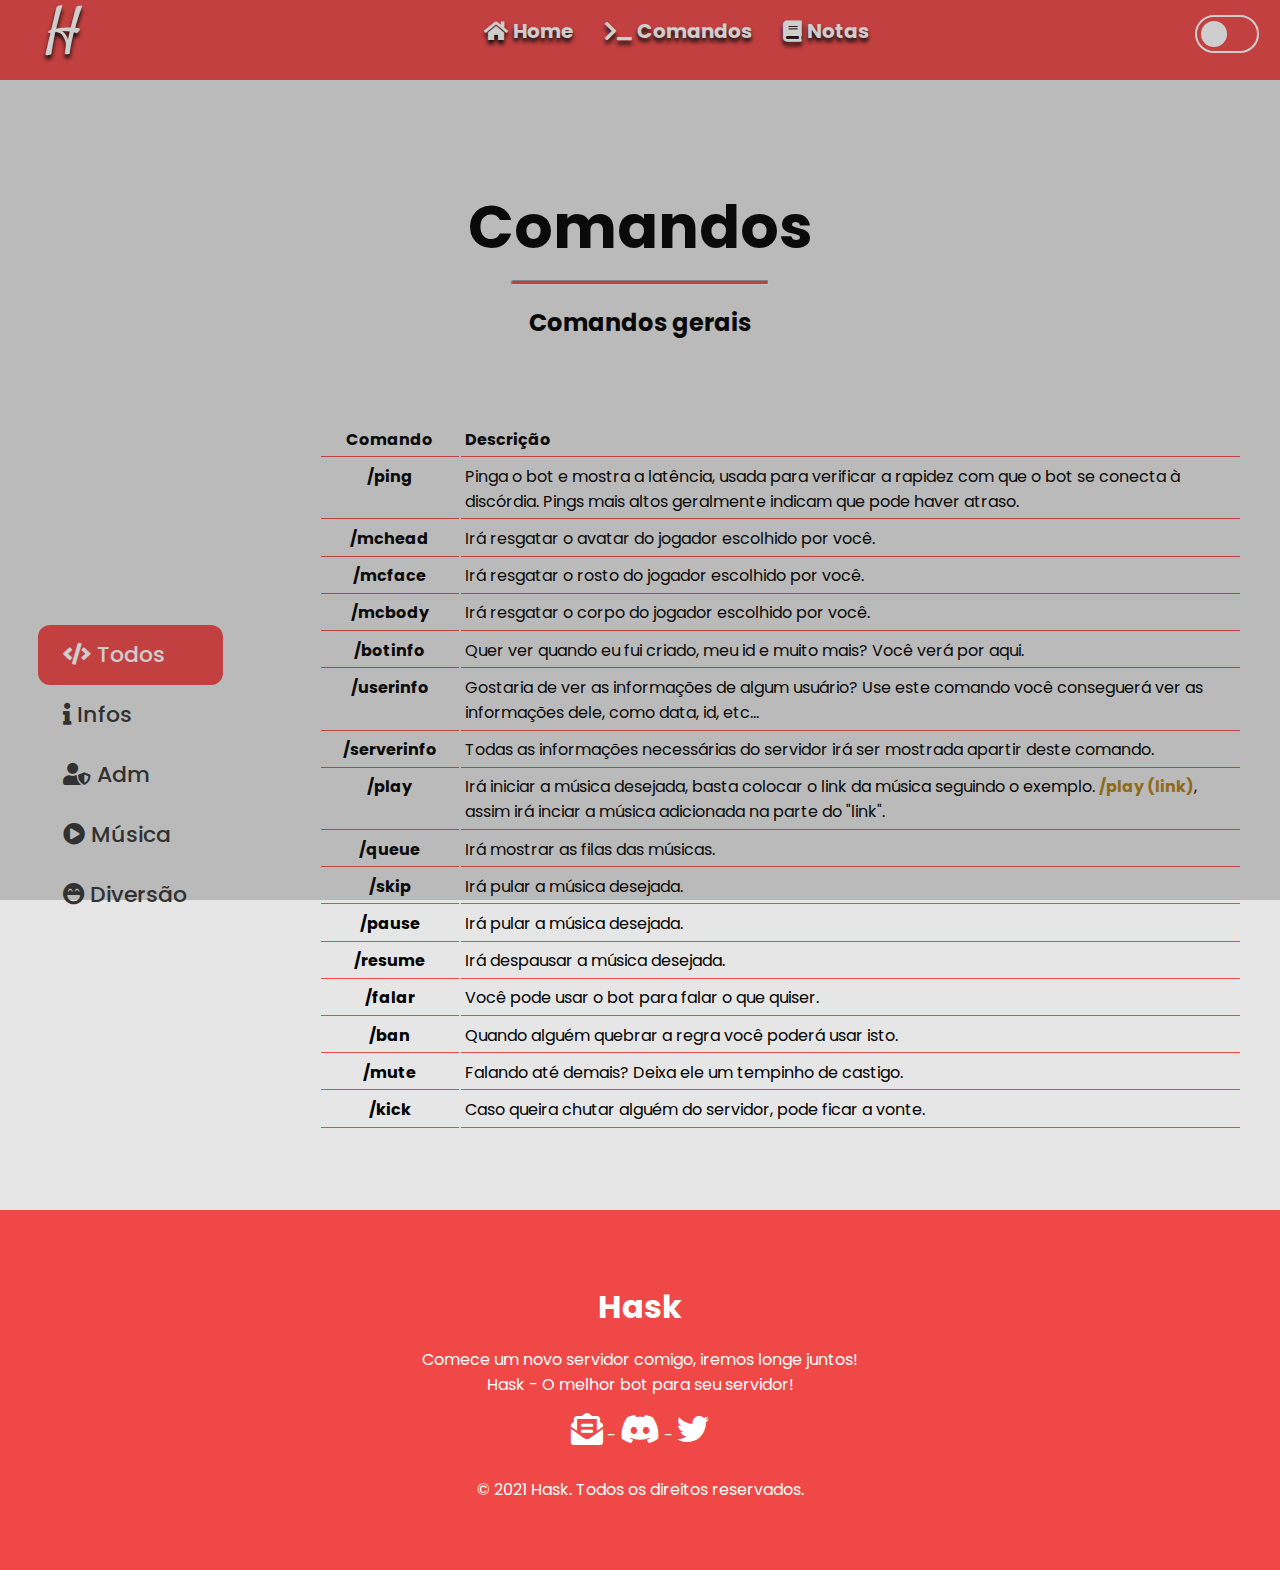
==== commit df895577: "Add files via upload" ====
--- a/commands.html
+++ b/commands.html
@@ -7,17 +7,17 @@
     <title>Hask</title>
     <meta name="description" content="Hask, um novo bot para fazer seu servidor do Discord um lugar melhor, onde possa ter moderação controlada e diverção.">
     <!-- CSS -->
-    <link rel="stylesheet" href="../css/commands.css">
-    <link rel="stylesheet" href="../css/sub-navbar.css">
-    <link rel="stylesheet" href="../css/footer.css">
-    <link rel="stylesheet" href="../css/animation.css">
-    <link rel="stylesheet" href="../css/colors.css">
-    <link rel="stylesheet" href="../css/flex.css">
-    <link rel="stylesheet" href="../css/media-screen.css">
+    <link rel="stylesheet" href="./css/commands.css">
+    <link rel="stylesheet" href="./css/sub-navbar.css">
+    <link rel="stylesheet" href="./css/footer.css">
+    <link rel="stylesheet" href="./css/animation.css">
+    <link rel="stylesheet" href="./css/colors.css">
+    <link rel="stylesheet" href="./css/flex.css">
+    <link rel="stylesheet" href="./css/media-screen.css">
     <!-- FONTS -->
-    <link rel="stylesheet" href="../css/fonts.css">
+    <link rel="stylesheet" href="./css/fonts.css">
     <!-- FAVICON -->
-    <link rel="shortcut icon" href="../favicon.ico" type="image/x-icon">
+    <link rel="shortcut icon" href="./favicon.ico" type="image/x-icon">
     <!-- ICONS -->
     <link rel="stylesheet" href="https://cdnjs.cloudflare.com/ajax/libs/font-awesome/5.11.2/css/all.css" />
     <!-- JS -->
@@ -26,7 +26,7 @@
 <body onselectstart="return false" ondragstart="return false;">
   <div id="preloader">
      <div class="inner">
-        <img src="../img/preloader.gif" style="height: 128px; width: 128px;">                
+        <img src="./img/preloader.gif" style="height: 128px; width: 128px;">                
         </div>
      </div>
   </div>
@@ -318,7 +318,7 @@
  </footer>
 </body>
    <!-- JS -->
-   <script src="../js/navbar.js"></script>
-   <script src="../js/preloader.js"></script>
-   <script src="../js/switch.js"></script>
+   <script src="./js/navbar.js"></script>
+   <script src="./js/preloader.js"></script>
+   <script src="./js/switch.js"></script>
 </html>